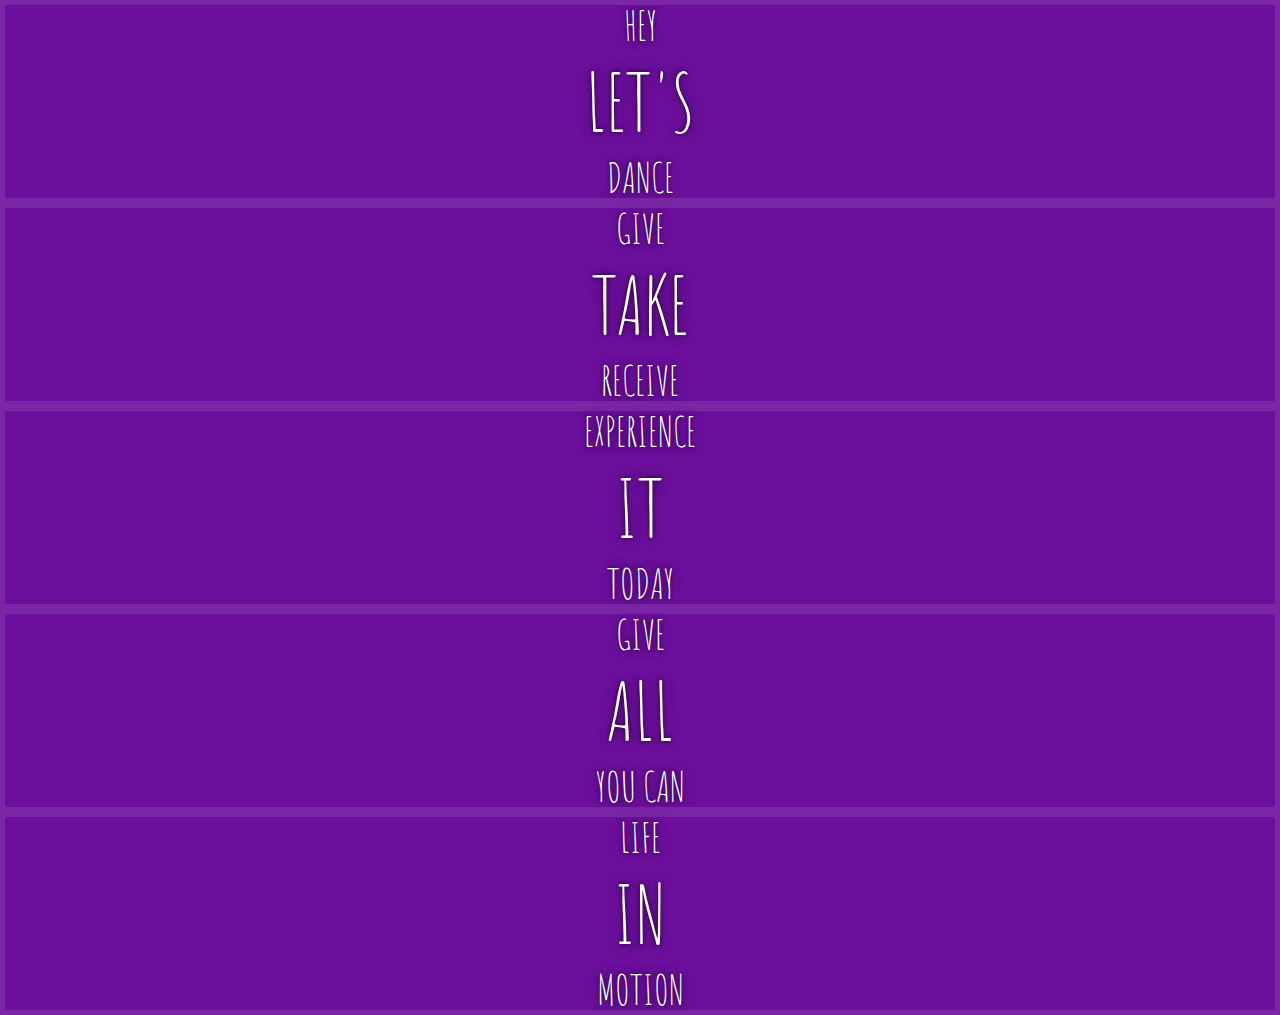
==== 05 - Flex Panel Gallery/index.html @ a2d04a08 "create directory for challenge 5" ====
<!DOCTYPE html>
<html lang="en">
<head>
  <meta charset="UTF-8">
  <title>Flex Panels 💪</title>
  <link rel="stylesheet" href="style.css">
  <link href='https://fonts.googleapis.com/css?family=Amatic+SC' rel='stylesheet' type='text/css'>
</head>
<body>

  <div class="panels">
    <div class="panel panel1">
      <p>Hey</p>
      <p>Let's</p>
      <p>Dance</p>
    </div>
    <div class="panel panel2">
      <p>Give</p>
      <p>Take</p>
      <p>Receive</p>
    </div>
    <div class="panel panel3">
      <p>Experience</p>
      <p>It</p>
      <p>Today</p>
    </div>
    <div class="panel panel4">
      <p>Give</p>
      <p>All</p>
      <p>You can</p>
    </div>
    <div class="panel panel5">
      <p>Life</p>
      <p>In</p>
      <p>Motion</p>
    </div>
  </div>

  <script>

  </script>



</body>
</html>
---- 05 - Flex Panel Gallery/style.css ----
html {
  box-sizing: border-box;
  background: #ffc600;
  font-family: 'helvetica neue';
  font-size: 20px;
  font-weight: 200;
}

body {
  margin: 0;
}

*, *:before, *:after {
  box-sizing: inherit;
}

.panels {
  min-height: 100vh;
  overflow: hidden;
}

.panel {
  background: #6B0F9C;
  box-shadow: inset 0 0 0 5px rgba(255,255,255,0.1);
  color: white;
  text-align: center;
  align-items: center;
  /* Safari transitionend event.propertyName === flex */
  /* Chrome + FF transitionend event.propertyName === flex-grow */
  transition:
    font-size 0.7s cubic-bezier(0.61,-0.19, 0.7,-0.11),
    flex 0.7s cubic-bezier(0.61,-0.19, 0.7,-0.11),
    background 0.2s;
  font-size: 20px;
  background-size: cover;
  background-position: center;
}

.panel1 { background-image:url(https://source.unsplash.com/gYl-UtwNg_I/1500x1500); }
.panel2 { background-image:url(https://source.unsplash.com/rFKUFzjPYiQ/1500x1500); }
.panel3 { background-image:url(https://images.unsplash.com/photo-1465188162913-8fb5709d6d57?ixlib=rb-0.3.5&q=80&fm=jpg&crop=faces&cs=tinysrgb&w=1500&h=1500&fit=crop&s=967e8a713a4e395260793fc8c802901d); }
.panel4 { background-image:url(https://source.unsplash.com/ITjiVXcwVng/1500x1500); }
.panel5 { background-image:url(https://source.unsplash.com/3MNzGlQM7qs/1500x1500); }

/* Flex Children */
.panel > * {
  margin: 0;
  width: 100%;
  transition: transform 0.5s;
}

.panel p {
  text-transform: uppercase;
  font-family: 'Amatic SC', cursive;
  text-shadow: 0 0 4px rgba(0, 0, 0, 0.72), 0 0 14px rgba(0, 0, 0, 0.45);
  font-size: 2em;
}

.panel p:nth-child(2) {
  font-size: 4em;
}

.panel.open {
  font-size: 40px;
}
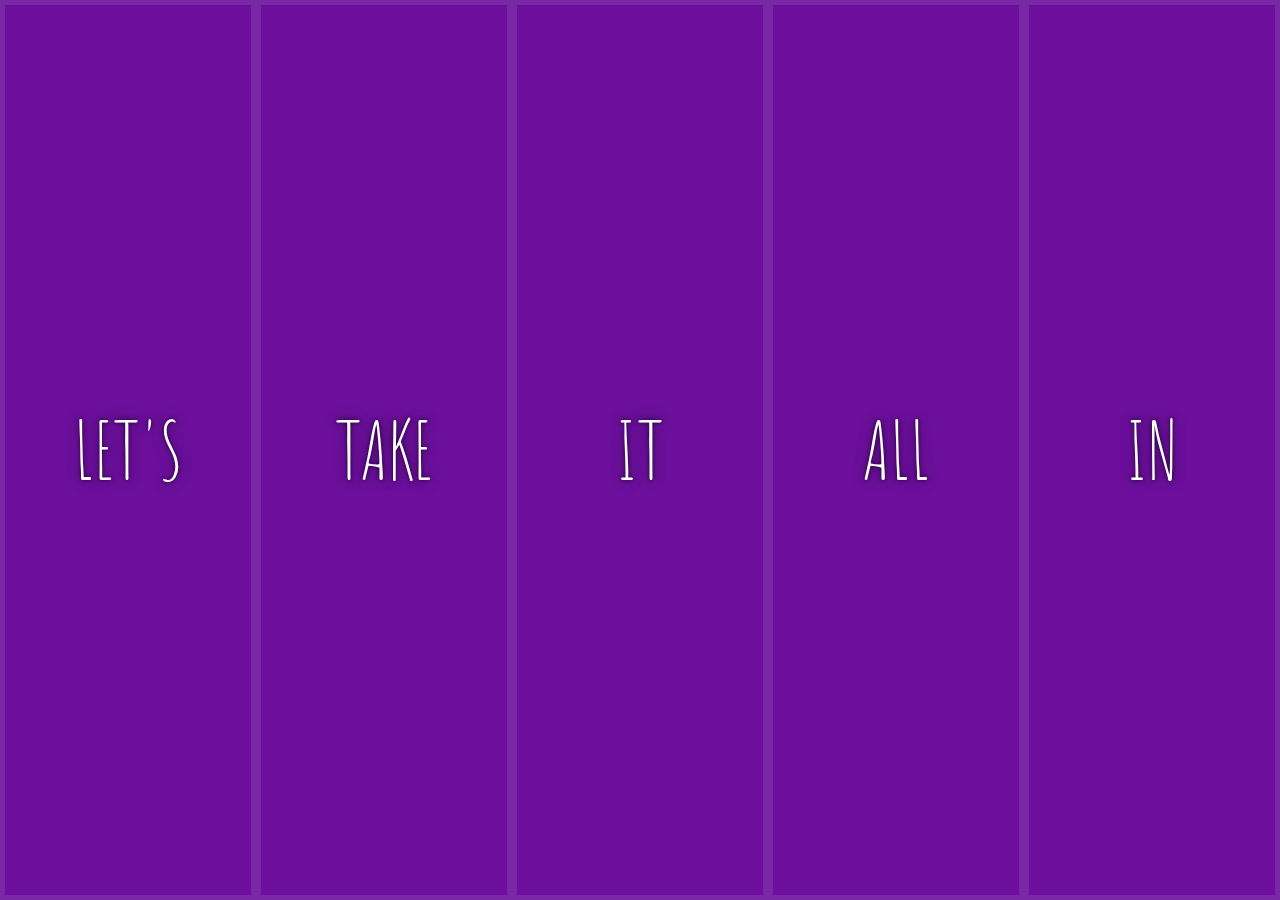
==== commit 350d6d40: "complete challenge 5 - Flex Panel Gallery" ====
--- a/05 - Flex Panel Gallery/index.html
+++ b/05 - Flex Panel Gallery/index.html
@@ -37,7 +37,20 @@
   </div>
 
   <script>
+    const panels = document.querySelectorAll('.panel');
 
+    function toggleOpen() {
+      this.classList.toggle('open');
+    };
+
+    function toggleActive(e) {
+      if(e.propertyName.includes('flex')) {
+        this.classList.toggle('open-active');
+      }
+    };
+
+    panels.forEach(panel => panel.addEventListener('click', toggleOpen));
+    panels.forEach(panel => panel.addEventListener('transitionend', toggleActive));
   </script>
 
 
--- a/05 - Flex Panel Gallery/style.css
+++ b/05 - Flex Panel Gallery/style.css
@@ -17,6 +17,7 @@
 .panels {
   min-height: 100vh;
   overflow: hidden;
+  display: flex;
 }
 
 .panel {
@@ -28,12 +29,17 @@
   /* Safari transitionend event.propertyName === flex */
   /* Chrome + FF transitionend event.propertyName === flex-grow */
   transition:
-    font-size 0.7s cubic-bezier(0.61,-0.19, 0.7,-0.11),
-    flex 0.7s cubic-bezier(0.61,-0.19, 0.7,-0.11),
+    font-size 0.5s cubic-bezier(0.61,-0.19, 0.7,-0.11),
+    flex 0.5s cubic-bezier(0.61,-0.19, 0.7,-0.11),
     background 0.2s;
   font-size: 20px;
   background-size: cover;
   background-position: center;
+  flex: 1;
+  justify-content: center;
+  align-items: center;
+  display: flex;
+  flex-direction: column;
 }
 
 .panel1 { background-image:url(https://source.unsplash.com/gYl-UtwNg_I/1500x1500); }
@@ -47,7 +53,27 @@
   margin: 0;
   width: 100%;
   transition: transform 0.5s;
+  flex: 1 0 auto;
+  display: flex;
+  justify-content: center;
+  align-items: center;
 }
+
+.panel > *:first-child {
+  transform: translateY(-100%);
+}
+.panel.open-active > *:first-child {
+  transform: translateY(0);
+}
+
+.panel > *:last-child {
+  transform: translateY(100%);
+}
+
+.panel.open-active > *:last-child {
+  transform: translateY(0);
+}
+
 
 .panel p {
   text-transform: uppercase;
@@ -62,4 +88,5 @@
 
 .panel.open {
   font-size: 40px;
+  flex: 5;
 }
